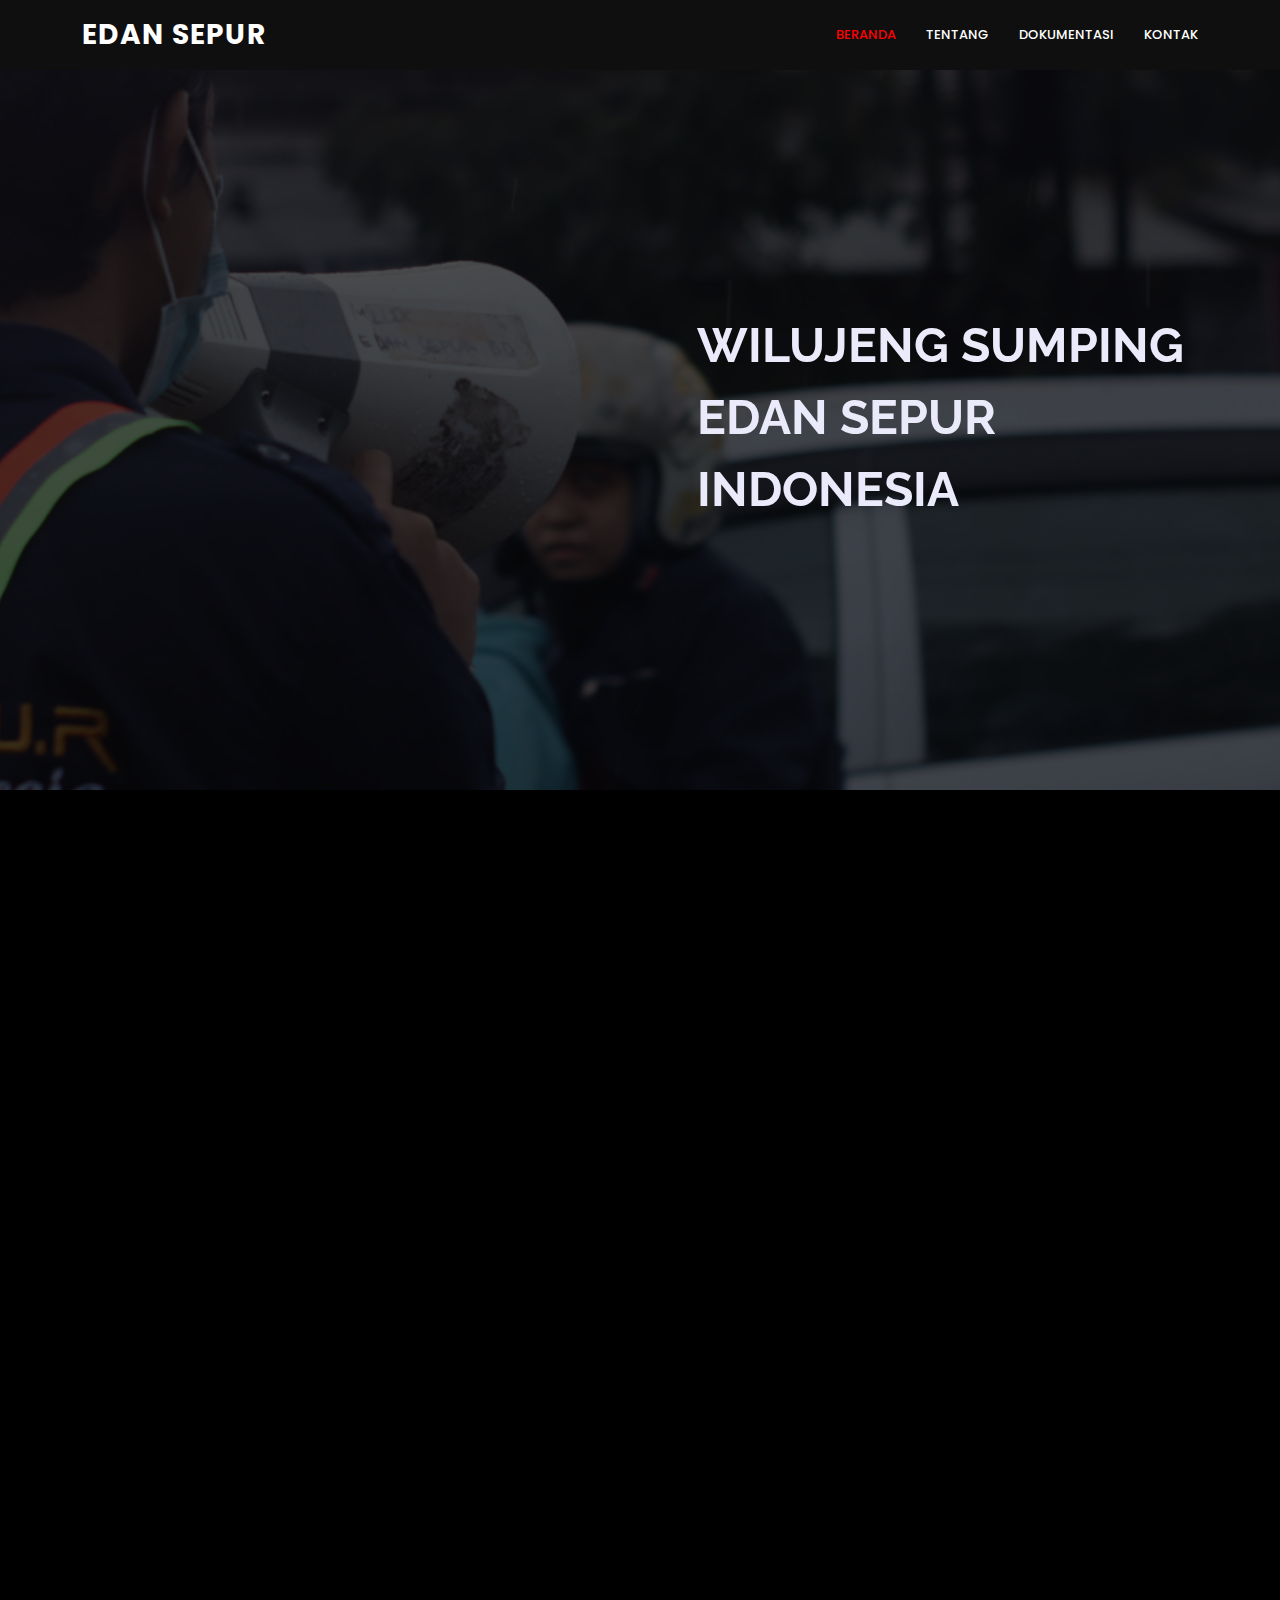
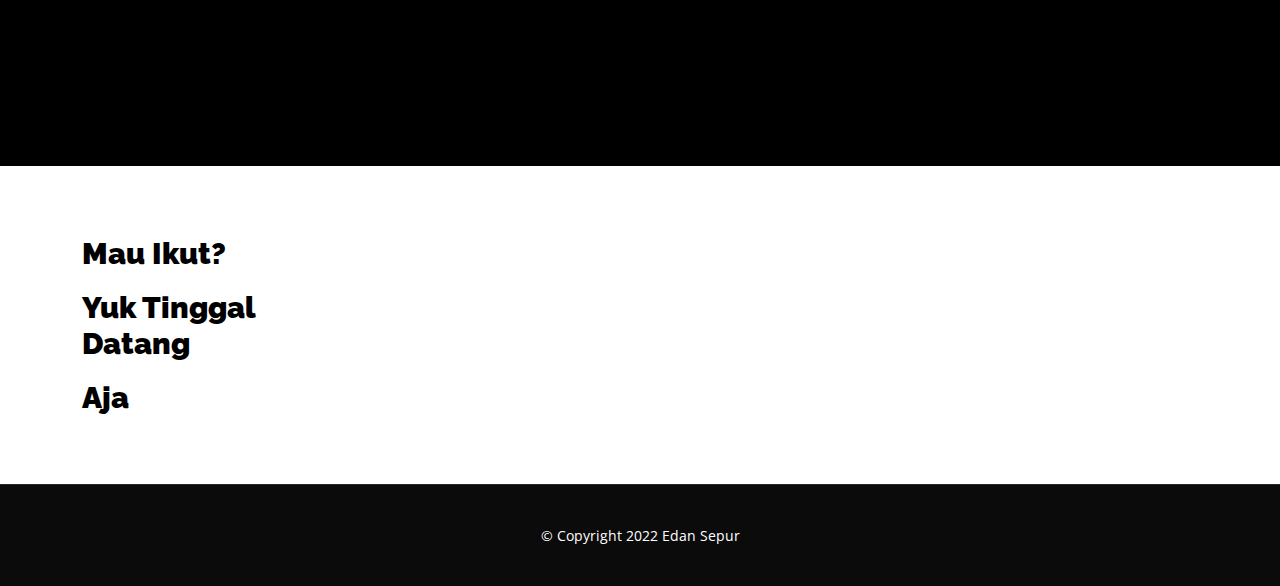
==== contact.html @ c3f49a95 "test" ====
<!DOCTYPE html>
<html lang="en">

<head>
  <meta charset="utf-8">
  <meta content="width=device-width, initial-scale=1.0" name="viewport">

  <title>Remember Bootstrap Template - Index</title>
  <meta content="" name="description">
  <meta content="" name="keywords">

  <!-- Favicons -->
  <link href="assets/img/favicon.png" rel="icon">
  <link href="assets/img/apple-touch-icon.png" rel="apple-touch-icon">

  <!-- Google Fonts -->
  <link href="https://fonts.googleapis.com/css?family=Open+Sans:300,300i,400,400i,600,600i,700,700i|Raleway:300,300i,400,400i,500,500i,600,600i,700,700i|Poppins:300,300i,400,400i,500,500i,600,600i,700,700i" rel="stylesheet">

  <!-- Vendor CSS Files -->
  <link href="assets/vendor/aos/aos.css" rel="stylesheet">
  <link href="assets/vendor/bootstrap/css/bootstrap.min.css" rel="stylesheet">
  <link href="assets/vendor/bootstrap-icons/bootstrap-icons.css" rel="stylesheet">
  <link href="assets/vendor/boxicons/css/boxicons.min.css" rel="stylesheet">
  <link href="assets/vendor/glightbox/css/glightbox.min.css" rel="stylesheet">
  <link href="assets/vendor/swiper/swiper-bundle.min.css" rel="stylesheet">

  <!-- Template Main CSS File -->
  <link href="assets/css/style.css" rel="stylesheet">
</head>

<body>
<!-- ======= Header ======= -->
<header id="header" class="d-flex align-items-center">
  <div class="container d-flex justify-content-between">

    <div class="logo">
      <h1 class="text-light"><a href="index.html">EDAN SEPUR</a></h1>
    </div>

    <nav id="navbar" class="navbar center">
      <ul>
        <li><a class="active" href="index.html">Beranda</a></li>
        <li><a href="tentang.html">Tentang</a></li>
        <li><a href="dokumentasi.html">Dokumentasi</a></li>
        <li><a href="contact.html">Kontak</a></li>
      </ul>
      <i class="bi bi-list mobile-nav-toggle"></i>
    </nav><!-- .navbar -->

  </div>
</header><!-- End Header -->

<!-- ======= Hero Section ======= -->
<section id="hero">
  <div class="hero-container" data-aos="fade-up">
    <h1>
      <p>WILUJENG SUMPING</p>
      <p>EDAN SEPUR</p>
      <p>INDONESIA</p>
    </h1>
  </div>
</section><!-- End Hero -->

<main id="main">
  <!-- ======= Why Us Section ======= -->
  <section id="why-us" class="why-us">
    <div class="container">
      <div class="section-title" data-aos="zoom-in">
        <h3 class="d-flex justify-content-left">Penasaran dengan Edan Sepur ?</h3>
      </div>
      <div class="section-title" data-aos="zoom-in">
        <h4 class="d-flex justify-content-left">yu cek dibawah ini</h4>
      </div>
      <div class="section-title" data-aos="zoom-in">
        <h4 class="d-flex justify-content-left">Komunitas Edan Sepur berawal dari digagas sekelompok pencinta kereta api. Mereka ada yang bekerja di dunia perkeretaapian sebagai masinis, pelajar, dan mahasiswa. Ada juga karyawan perusahaan yang tidak ada hubungannya dengan perkeretaapian.Yah, edan berarti gila dan sepur berarti kereta api. Makanya, namanya Edan Sepur, sebutan ini diberikan bagi mereka penggila kereta api. Didirikan pada tanggal 5 Juli 2009, hingga saat ini anggotanya mencapai 60 orang. Sekertariat Edan Sepur di Jalan Bahagia Gang Syarif 1 No 4. komunitas Edan Sepur dijadikan sebagai wadah untuk berkomunikasi.
          Diberitakan Radar Cirebon (Jawa Pos Group), mereka menyalurkan aspirasi anggota melalui musyawarah, sebagai saranan untuk membangun komunikasi dengan lembaga pemerintahan, operator, dan lemaga kemasyarakatan.
        </h4>
      </div>
      <div class="section-title" data-aos="zoom-in">
        <h4 class="d-flex justify-content-left">Koordinator Wilayah 3 Cirebon Febriansyah Kurnia Ramadhan mengatakan, Komunitas Edan Sepur mempunyai visi menjadi komunitas yang disegani dan sebagai penggerak perubahan masyarakat perkeretaapian. Tentu yang lebih baik dan disiplin, rasa memiliki yang tinggi, saling menghormati dan ikut serta menjaga aset-aset perkeretaapian.Misi Edan Sepur mendorong regulator dan operator untuk menghasilkan keputusan-keputusan yang memberi manfaat untuk perkeretaapian lebih baik, mengajak serta semua pengguna dan atau masyarakat mematuhi ketentuan-ketentuan yang lebih ditetapkan regulator dan operator serta menanamkan rasa memiliki tinggi terhadap perkeretaapian.
        </h4>
      </div>
      <div class="section-title" data-aos="zoom-in">
        <h4 class="d-flex justify-content-left">Kegiatan Edan Sepur pun tak hanya berkumpul saja, banyak kegiatan positif yang dilakukan selain membicarakan mengenai kereta api, tetapi juga sering mengadakan gathering antar komunitas, sosialiasi perlintasan, sosialisasi jadwal kereta api, mengadakan posko mudik, bakti sosial, dan edan kurban. Kegitan ini sepenuhnya didukung oleh PT Kereta Api Indonesia.
          Memadukan antara kecintaan dengan fotografi, Komunitas Edan Sepur menjadikan kereta api menjadi sebuah objek foto yang menarik bagi pencinta kereta api, sebab foto adalah medium yang bisa dinikmati dari keindahan perpaduan antara alam dan kereta, sejarah, ilmu pengetahuan dan wisata.
        </h4>
      </div>
    </div>
  </section><!-- End Why Us Section -->

  <!-- ======= Counts Section ======= -->
  <section id="counts" class="counts">
    <div class="container">
      <div class="col-lg-3 col-6 text-left">
        <h1>Mau Ikut?</h1>
      </div>
      <div class="col-lg-3 col-6 text-left">
        <h1>Yuk Tinggal Datang</h1>
      </div>
      <div class="col-lg-3 col-6 text-left">
        <h1>Aja</h1>
      </div>
    </div>
  </section><!-- End Counts Section -->



</main><!-- End #main -->

<!-- ======= Footer ======= -->
<footer id="footer">

  <div class="d-flex justify-content-center footer-bottom">
    <div class="copyright">
      &copy; Copyright 2022 Edan Sepur
    </div>
  </div>
</footer><!-- End Footer -->

<a href="#" class="back-to-top d-flex align-items-center justify-content-center"><i class="bi bi-arrow-up-short"></i></a>

<!-- Vendor JS Files -->
<script src="assets/vendor/purecounter/purecounter_vanilla.js"></script>
<script src="assets/vendor/aos/aos.js"></script>
<script src="assets/vendor/bootstrap/js/bootstrap.bundle.min.js"></script>
<script src="assets/vendor/glightbox/js/glightbox.min.js"></script>
<script src="assets/vendor/isotope-layout/isotope.pkgd.min.js"></script>
<script src="assets/vendor/swiper/swiper-bundle.min.js"></script>
<script src="assets/vendor/php-email-form/validate.js"></script>

<!-- Template Main JS File -->
<script src="assets/js/main.js"></script>

</body>

</html>
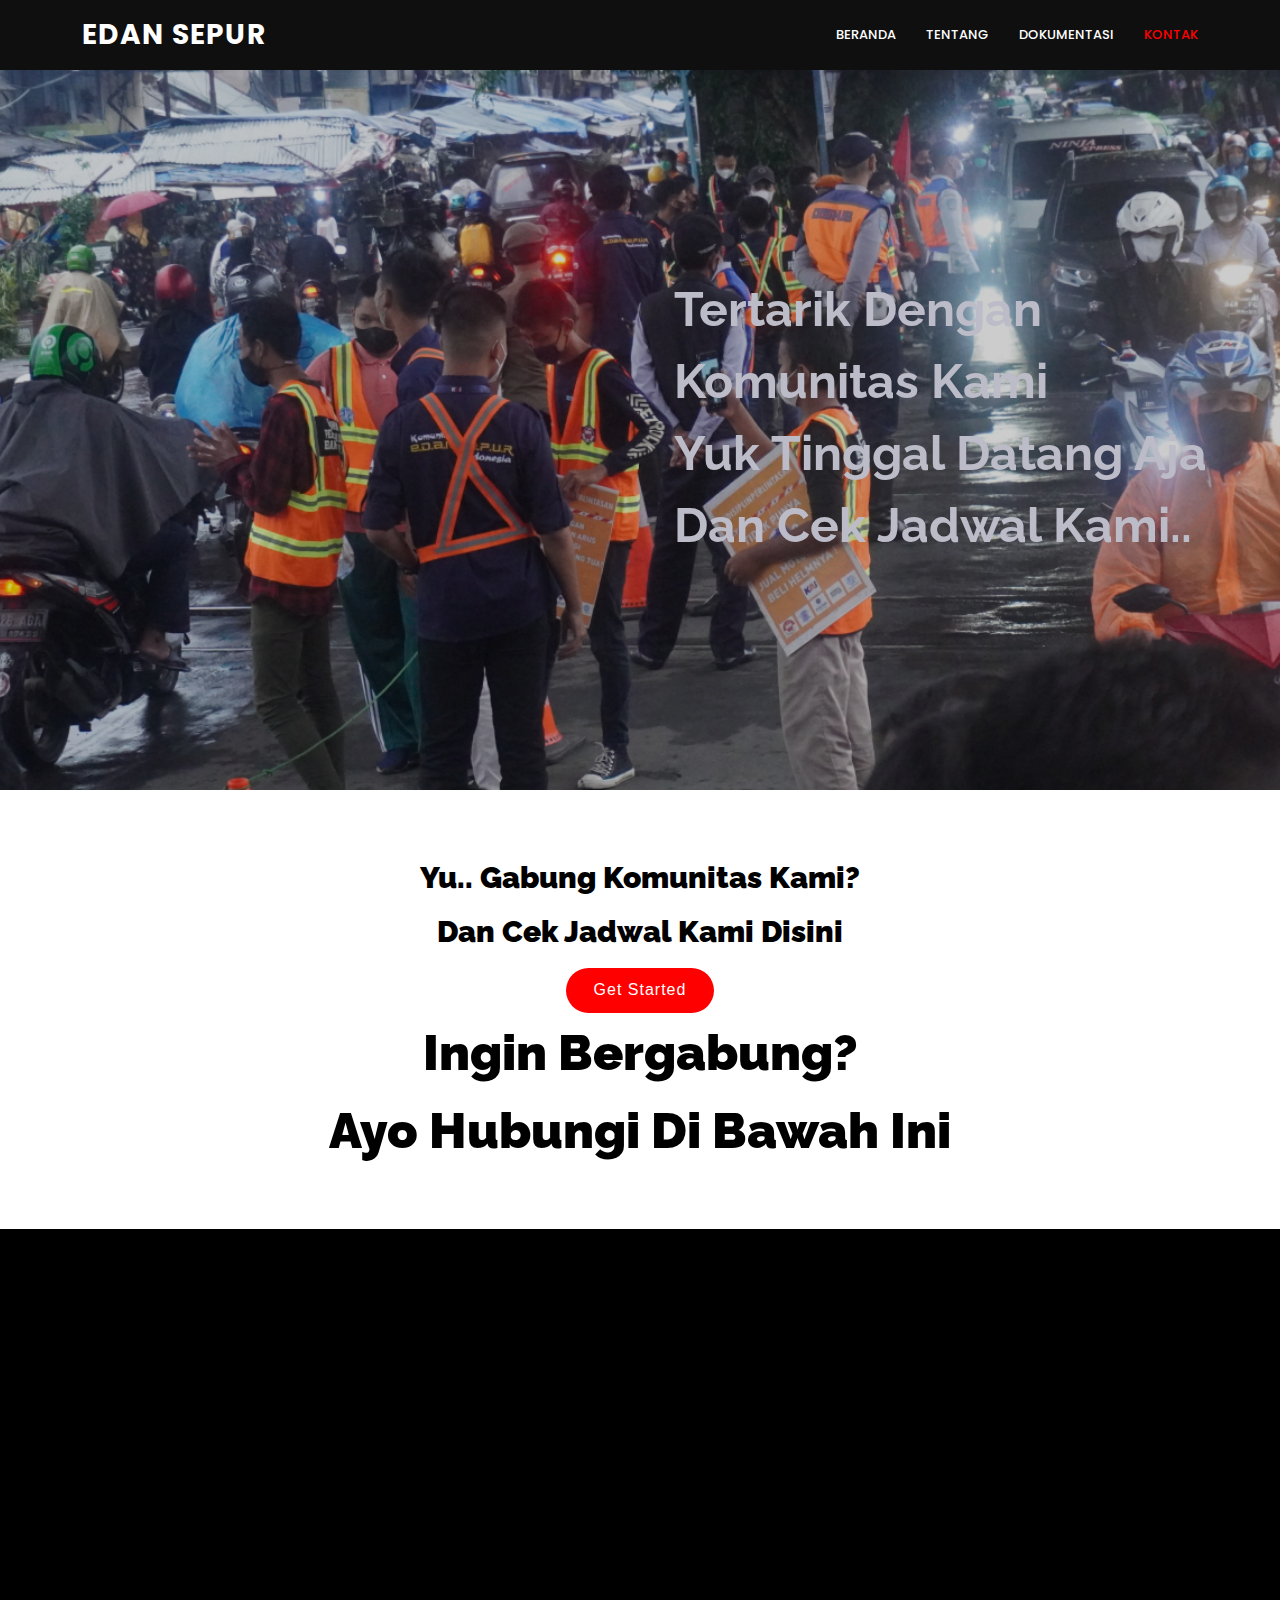
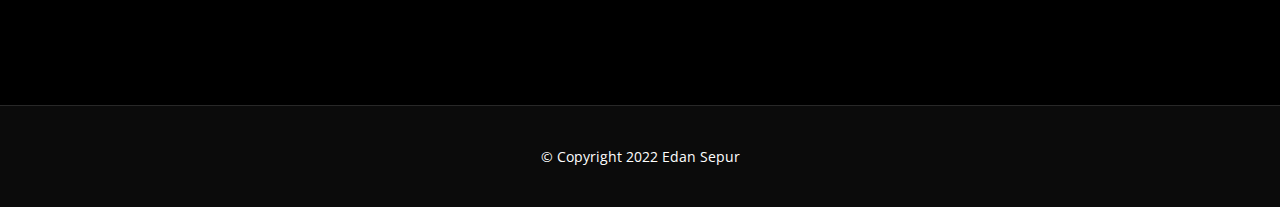
==== commit 469b5e94: "kontak" ====
--- a/contact.html
+++ b/contact.html
@@ -39,10 +39,10 @@
 
     <nav id="navbar" class="navbar center">
       <ul>
-        <li><a class="active" href="index.html">Beranda</a></li>
+        <li><a href="index.html">Beranda</a></li>
         <li><a href="tentang.html">Tentang</a></li>
         <li><a href="dokumentasi.html">Dokumentasi</a></li>
-        <li><a href="contact.html">Kontak</a></li>
+        <li><a class="active" href="contact.html">Kontak</a></li>
       </ul>
       <i class="bi bi-list mobile-nav-toggle"></i>
     </nav><!-- .navbar -->
@@ -51,57 +51,83 @@
 </header><!-- End Header -->
 
 <!-- ======= Hero Section ======= -->
-<section id="hero">
-  <div class="hero-container" data-aos="fade-up">
+<section id="contact">
+  <div class="contact-container" data-aos="fade-up">
     <h1>
-      <p>WILUJENG SUMPING</p>
-      <p>EDAN SEPUR</p>
-      <p>INDONESIA</p>
+      <p>Tertarik Dengan</p>
+      <p>Komunitas Kami</p>
+      <p>Yuk Tinggal Datang Aja</p>
+      <p>Dan Cek Jadwal Kami..</p>
     </h1>
   </div>
 </section><!-- End Hero -->
 
 <main id="main">
-  <!-- ======= Why Us Section ======= -->
-  <section id="why-us" class="why-us">
+  <!-- ======= Counts Section ======= -->
+  <section id="counts" class="maincontact">
     <div class="container">
-      <div class="section-title" data-aos="zoom-in">
-        <h3 class="d-flex justify-content-left">Penasaran dengan Edan Sepur ?</h3>
+      <div class="d-flex justify-content-center">
+        <h1>Yu.. Gabung Komunitas Kami?</h1>
       </div>
-      <div class="section-title" data-aos="zoom-in">
-        <h4 class="d-flex justify-content-left">yu cek dibawah ini</h4>
+      <div class="d-flex justify-content-center">
+        <h1>Dan Cek Jadwal Kami Disini</h1>
       </div>
-      <div class="section-title" data-aos="zoom-in">
-        <h4 class="d-flex justify-content-left">Komunitas Edan Sepur berawal dari digagas sekelompok pencinta kereta api. Mereka ada yang bekerja di dunia perkeretaapian sebagai masinis, pelajar, dan mahasiswa. Ada juga karyawan perusahaan yang tidak ada hubungannya dengan perkeretaapian.Yah, edan berarti gila dan sepur berarti kereta api. Makanya, namanya Edan Sepur, sebutan ini diberikan bagi mereka penggila kereta api. Didirikan pada tanggal 5 Juli 2009, hingga saat ini anggotanya mencapai 60 orang. Sekertariat Edan Sepur di Jalan Bahagia Gang Syarif 1 No 4. komunitas Edan Sepur dijadikan sebagai wadah untuk berkomunikasi.
-          Diberitakan Radar Cirebon (Jawa Pos Group), mereka menyalurkan aspirasi anggota melalui musyawarah, sebagai saranan untuk membangun komunikasi dengan lembaga pemerintahan, operator, dan lemaga kemasyarakatan.
-        </h4>
+      <div class="d-flex justify-content-center">
+        <a href="#" class="buy-btn">Get Started</a>
       </div>
-      <div class="section-title" data-aos="zoom-in">
-        <h4 class="d-flex justify-content-left">Koordinator Wilayah 3 Cirebon Febriansyah Kurnia Ramadhan mengatakan, Komunitas Edan Sepur mempunyai visi menjadi komunitas yang disegani dan sebagai penggerak perubahan masyarakat perkeretaapian. Tentu yang lebih baik dan disiplin, rasa memiliki yang tinggi, saling menghormati dan ikut serta menjaga aset-aset perkeretaapian.Misi Edan Sepur mendorong regulator dan operator untuk menghasilkan keputusan-keputusan yang memberi manfaat untuk perkeretaapian lebih baik, mengajak serta semua pengguna dan atau masyarakat mematuhi ketentuan-ketentuan yang lebih ditetapkan regulator dan operator serta menanamkan rasa memiliki tinggi terhadap perkeretaapian.
-        </h4>
+      <div class="d-flex justify-content-center">
+        <h2>Ingin Bergabung?</h2>
       </div>
-      <div class="section-title" data-aos="zoom-in">
-        <h4 class="d-flex justify-content-left">Kegiatan Edan Sepur pun tak hanya berkumpul saja, banyak kegiatan positif yang dilakukan selain membicarakan mengenai kereta api, tetapi juga sering mengadakan gathering antar komunitas, sosialiasi perlintasan, sosialisasi jadwal kereta api, mengadakan posko mudik, bakti sosial, dan edan kurban. Kegitan ini sepenuhnya didukung oleh PT Kereta Api Indonesia.
-          Memadukan antara kecintaan dengan fotografi, Komunitas Edan Sepur menjadikan kereta api menjadi sebuah objek foto yang menarik bagi pencinta kereta api, sebab foto adalah medium yang bisa dinikmati dari keindahan perpaduan antara alam dan kereta, sejarah, ilmu pengetahuan dan wisata.
-        </h4>
-      </div>
-    </div>
-  </section><!-- End Why Us Section -->
-
-  <!-- ======= Counts Section ======= -->
-  <section id="counts" class="counts">
-    <div class="container">
-      <div class="col-lg-3 col-6 text-left">
-        <h1>Mau Ikut?</h1>
-      </div>
-      <div class="col-lg-3 col-6 text-left">
-        <h1>Yuk Tinggal Datang</h1>
-      </div>
-      <div class="col-lg-3 col-6 text-left">
-        <h1>Aja</h1>
+      <div class="d-flex justify-content-center">
+        <h2>Ayo Hubungi Di Bawah Ini</h2>
       </div>
     </div>
   </section><!-- End Counts Section -->
+
+  <!-- ======= Why Us Section ======= -->
+  <section id="contactus" class="contactus">
+    <div class="container">
+      <div class="row">
+
+        <div class="col-lg-4" data-aos="fade-right" data-aos-delay="100">
+          <div class="info">
+            <div class="address">
+              <i class="bi bi-geo-alt"></i>
+              <h4>Alamat:</h4>
+              <p>Perum Cijerah, Gg. Galura 6 No.119A
+                Kota Bandung, Jawa Barat
+              </p>
+            </div>
+
+            <div class="phone">
+              <i class="bi bi-phone"></i>
+              <h4>Nomor Hp:</h4>
+              <p>081261021502</p>
+            </div>
+
+            <div class="email">
+              <i class="bi bi-envelope"></i>
+              <h4>Email:</h4>
+              <p>EdanSepurId@gmail.com</p>
+            </div>
+
+            <div class="phone">
+              <i class="bi bi-instagram"></i>
+              <h4>@edansepurid</h4>
+            </div>
+
+          </div>
+
+        </div>
+
+        <div class="col-lg-8 mt-5 mt-lg-0" data-aos="fade-left" data-aos-delay="200">
+          <iframe src="https://www.google.com/maps/embed?pb=!1m18!1m12!1m3!1d3960.69939420144!2d107.5557956147729!3d-6.926490394995444!2m3!1f0!2f0!3f0!3m2!1i1024!2i768!4f13.1!3m3!1m2!1s0x2e68e581e510ac61%3A0x79a0b1edf645ca24!2sGg.%20Galura%206%20No.119a%2C%20Gempolsari%2C%20Kec.%20Bandung%20Kulon%2C%20Kota%20Cimahi%2C%20Jawa%20Barat%2040534!5e0!3m2!1sid!2sid!4v1659977918119!5m2!1sid!2sid" width="800" height="350" style="border:0;" allowfullscreen="" loading="lazy" referrerpolicy="no-referrer-when-downgrade"></iframe>
+        </div>
+
+      </div>
+
+    </div>
+  </section><!-- End Contact Section --><!-- End Why Us Section -->
 
 
 
--- a/assets/css/style.css
+++ b/assets/css/style.css
@@ -480,6 +480,39 @@
     line-height: 24px;
     margin-bottom: 30px;
   }
+}
+/*--------------------------------------------------------------
+# Contact
+--------------------------------------------------------------*/
+#contact {
+  width: 100%;
+  height: 80vh;
+  opacity: 0.8;
+  background: url("../img/contact.png") top center;
+  background-size: cover;
+  position: relative;
+}
+
+#contact .contact-container {
+  position: absolute;
+  bottom: 0;
+  top: 0;
+  left: 600px;
+  right: 0;
+  display: flex;
+  justify-content: center;
+  align-items: center;
+  flex-direction: column;
+  text-align: left;
+  padding: 0 15px;
+}
+
+#contact h1 {
+  margin: 0 0 10px 0;
+  font-size: 48px;
+  font-weight: 700;
+  line-height: 56px;
+  color: rgb(235, 234, 250);
 }
 /*--------------------------------------------------------------
 # Skills
@@ -868,6 +901,53 @@
   text-align: left;
   padding-top: 10px;
 }
+/*--------------------------------------------------------------
+# Counts
+--------------------------------------------------------------*/
+.maincontact {
+  background: #fff;
+}
+
+.maincontact .counters span {
+  font-size: 48px;
+  display: block;
+  color: rgb(255, 0, 0);
+}
+
+.maincontact .counters p {
+  padding: 0;
+  margin: 0 0 20px 0;
+  font-family: "Raleway", sans-serif;
+  font-size: 14px;
+}
+.maincontact .container h1 {
+  font-size: 30px;
+  font-weight: 900;
+  color: rgb(0, 0, 0);
+  text-align: left;
+  padding-top: 10px;
+}
+.maincontact .container h2 {
+  font-size: 50px;
+  font-weight: 900;
+  color: rgb(0, 0, 0);
+  text-align: left;
+  padding-top: 10px;
+}
+.maincontact .buy-btn {
+  font-family: "Jost", sans-serif;
+  font-weight: 500;
+  font-size: 16px;
+  letter-spacing: 1px;
+  display: inline-block;
+  padding: 10px 28px 11px 28px;
+  border-radius: 50px;
+  transition: 0.5s;
+  margin: 10px 0 0 0;
+  color: #fff;
+  background: #ff0000;
+}
+
 
 /*--------------------------------------------------------------
 # Cta
@@ -905,6 +985,135 @@
 .cta .cta-btn:hover {
   background: rgb(255, 0, 0);
   border: 2px solid rgb(255, 0, 0);
+}
+
+/*--------------------------------------------------------------
+# Contact
+--------------------------------------------------------------*/
+.contactus .info {
+  width: 100%;
+  background: #000000;
+}
+
+.contactus .info i {
+  font-size: 20px;
+  color: #ffffff;
+  float: left;
+  width: 44px;
+  height: 44px;
+  background: #000000;
+  display: flex;
+  justify-content: center;
+  align-items: center;
+  border-radius: 50px;
+  transition: all 0.3s ease-in-out;
+}
+
+.contactus .info h4 {
+  padding: 0 0 0 60px;
+  font-size: 22px;
+  font-weight: 600;
+  margin-bottom: 5px;
+  color: #ffffff;
+}
+
+.contactus .info p {
+  padding: 0 0 0 60px;
+  margin-bottom: 0;
+  font-size: 14px;
+  color: #ffffff;
+}
+
+.contactus .info .email,
+.contactus .info .phone {
+  margin-top: 40px;
+}
+
+.contactus .info .email:hover i,
+.contactus .info .instagram:hover i,
+.contactus .info .address:hover i,
+.contactus .info .phone:hover i {
+  background: #1acc8d;
+  color: #fff;
+}
+
+.contactus .php-email-form {
+  width: 100%;
+  background: #fff;
+}
+
+.contactus .php-email-form .form-group {
+  padding-bottom: 8px;
+}
+
+.contactus .php-email-form .error-message {
+  display: none;
+  color: #fff;
+  background: #ed3c0d;
+  text-align: left;
+  padding: 15px;
+  font-weight: 600;
+}
+
+.contactus .php-email-form .error-message br+br {
+  margin-top: 25px;
+}
+
+.contactus .php-email-form .sent-message {
+  display: none;
+  color: #fff;
+  background: #18d26e;
+  text-align: center;
+  padding: 15px;
+  font-weight: 600;
+}
+
+.contactus .php-email-form .loading {
+  display: none;
+  background: #fff;
+  text-align: center;
+  padding: 15px;
+}
+
+.contactus .php-email-form .loading:before {
+  content: "";
+  display: inline-block;
+  border-radius: 50%;
+  width: 24px;
+  height: 24px;
+  margin: 0 10px -6px 0;
+  border: 3px solid #18d26e;
+  border-top-color: #eee;
+  -webkit-animation: animate-loading 1s linear infinite;
+  animation: animate-loading 1s linear infinite;
+}
+
+.contactus .php-email-form input,
+.contactus .php-email-form textarea {
+  border-radius: 0;
+  box-shadow: none;
+  font-size: 14px;
+}
+
+.contactus .php-email-form input {
+  height: 44px;
+}
+
+.contactus .php-email-form textarea {
+  padding: 10px 12px;
+}
+
+.contactus .php-email-form button[type=submit] {
+  background: #1acc8d;
+  border: 0;
+  padding: 10px 30px;
+  color: #fff;
+  transition: 0.4s;
+  border-radius: 50px;
+}
+
+.contactus .php-email-form button[type=submit]:hover {
+  background: #34e5a6;
 }
 
 /*--------------------------------------------------------------
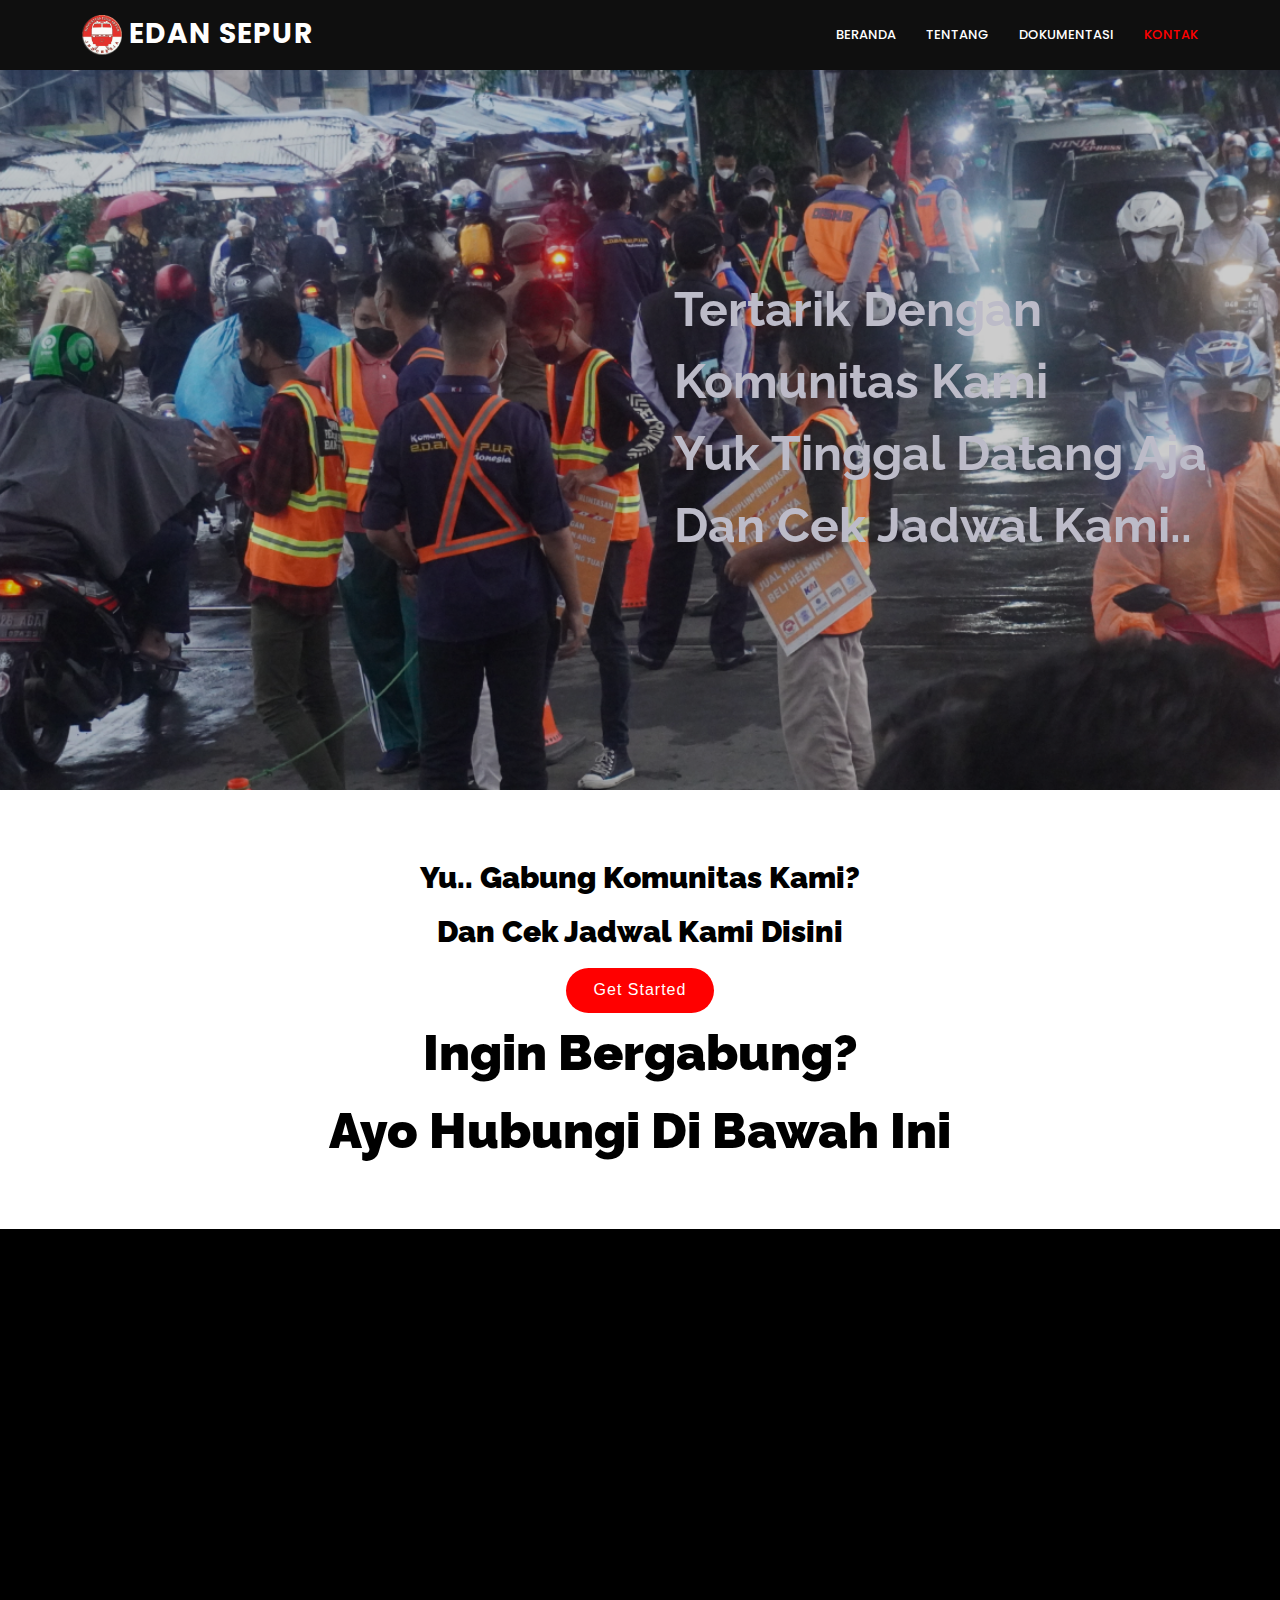
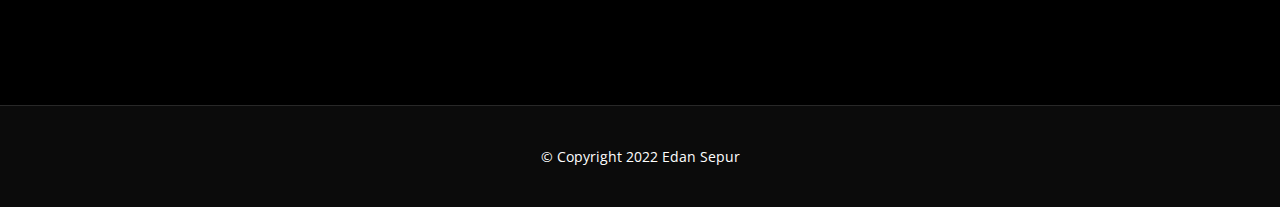
==== commit c5b129de: "logo" ====
--- a/contact.html
+++ b/contact.html
@@ -5,7 +5,7 @@
   <meta charset="utf-8">
   <meta content="width=device-width, initial-scale=1.0" name="viewport">
 
-  <title>Remember Bootstrap Template - Index</title>
+  <title>EDAN SEPUR</title>
   <meta content="" name="description">
   <meta content="" name="keywords">
 
@@ -34,7 +34,7 @@
   <div class="container d-flex justify-content-between">
 
     <div class="logo">
-      <h1 class="text-light"><a href="index.html">EDAN SEPUR</a></h1>
+      <h1 class="text-light"><a href="index.html"><img src="assets/img/favicon.png"> EDAN SEPUR</a></h1>
     </div>
 
     <nav id="navbar" class="navbar center">
--- a/assets/css/style.css
+++ b/assets/css/style.css
@@ -230,7 +230,7 @@
   opacity: 0;
   visibility: hidden;
   background: #fff;
-  box-shadow: 0px 0px 30px rgba(127, 137, 161, 0.25);
+  box-shadow: 0px 0px 30px rgb(0, 0, 0);
   transition: 0.3s;
   border-radius: 4px;
 }
@@ -244,7 +244,7 @@
   font-size: 14px;
   font-weight: 500;
   text-transform: none;
-  color: #353535;
+  color: #000000;
 }
 
 .navbar .dropdown ul a i {
@@ -315,7 +315,7 @@
   right: 0;
   left: 0;
   bottom: 0;
-  background: rgba(28, 28, 28, 0.9);
+  background: rgb(0, 0, 0);
   transition: 0.3s;
   z-index: 999;
 }
@@ -482,18 +482,27 @@
   }
 }
 /*--------------------------------------------------------------
-# Contact
---------------------------------------------------------------*/
-#contact {
+# Hero Section
+--------------------------------------------------------------*/
+#dokumentasi {
   width: 100%;
   height: 80vh;
-  opacity: 0.8;
-  background: url("../img/contact.png") top center;
+  background: url("../img/dokumentasi.png") top center;
   background-size: cover;
   position: relative;
 }
 
-#contact .contact-container {
+#dokumentasi:before {
+  content: "";
+  background: rgba(0, 0, 0, 0.7);
+  position: absolute;
+  bottom: 0;
+  top: 0;
+  left: 0;
+  right: 0;
+}
+
+#dokumentasi .dokumentasi-container {
   position: absolute;
   bottom: 0;
   top: 0;
@@ -507,7 +516,119 @@
   padding: 0 15px;
 }
 
+#dokumentasi h1 {
+  margin: 0 0 10px 0;
+  font-size: 48px;
+  font-weight: 700;
+  line-height: 56px;
+  color: rgb(235, 234, 250);
+}
+
+#dokumentasi h2 {
+  color: #eee;
+  margin-bottom: 50px;
+  font-size: 24px;
+}
+
+#dokumentasi .btn-get-started {
+  font-family: "Raleway", sans-serif;
+  font-weight: 500;
+  font-size: 16px;
+  letter-spacing: 1px;
+  display: inline-block;
+  padding: 8px 28px;
+  border-radius: 50px;
+  transition: 0.5s;
+  margin: 10px;
+  border: 2px solid rgb(255, 0, 0);
+  color: #fff;
+}
+
+#dokumentasi .btn-get-started:hover {
+  background: rgb(255, 0, 0);
+}
+
+@media (min-width: 1024px) {
+  #dokumentasi {
+    background-attachment: fixed;
+  }
+}
+
+@media (max-width: 768px) {
+  #dokumentasi {
+    height: 100vh;
+  }
+
+  #dokumentasi h1 {
+    font-size: 28px;
+    line-height: 36px;
+  }
+
+  #dokumentasi h2 {
+    font-size: 18px;
+    line-height: 24px;
+    margin-bottom: 30px;
+  }
+}
+/*--------------------------------------------------------------
+# Contact
+--------------------------------------------------------------*/
+#contact {
+  width: 100%;
+  height: 80vh;
+  opacity: 0.8;
+  background: url("../img/contact.png") top center;
+  background-size: cover;
+  position: relative;
+}
+
+#contact .contact-container {
+  position: absolute;
+  bottom: 0;
+  top: 0;
+  left: 600px;
+  right: 0;
+  display: flex;
+  justify-content: center;
+  align-items: center;
+  flex-direction: column;
+  text-align: left;
+  padding: 0 15px;
+}
+
 #contact h1 {
+  margin: 0 0 10px 0;
+  font-size: 48px;
+  font-weight: 700;
+  line-height: 56px;
+  color: rgb(235, 234, 250);
+}
+/*--------------------------------------------------------------
+# tentang
+--------------------------------------------------------------*/
+#tentang {
+  width: 100%;
+  height: 80vh;
+  background: url("../img/tentang.png") top center;
+  background-size: cover;
+  position: relative;
+}
+
+#tentang .tentang-container {
+  position: absolute;
+  bottom: 0;
+  top: 0;
+  left: 600px;
+  right: 0;
+  display: flex;
+  justify-content: center;
+  align-items: center;
+  flex-direction: column;
+  text-align: left;
+  padding: 0 15px;
+}
+
+#tentang h1 {
   margin: 0 0 10px 0;
   font-size: 48px;
   font-weight: 700;
@@ -648,6 +769,62 @@
   .section-title p {
     width: 50%;
   }
+}
+.section-tentang h4 {
+  font-size: 25px;
+  color: rgb(255, 255, 255);
+  font-weight: 500;
+  line-height: 30px;
+}
+
+.section-tentang span {
+  font-size: 10px;
+  color: rgb(255, 255, 255);
+  font-weight: 500;
+  line-height: 30px;
+}
+
+.kegiatan-title h1 {
+  font-size: 30px;
+  font-height: 100px;
+  color: rgb(255, 255, 255);
+  font-weight: 700;
+  line-height: 30px;
+}
+.kegiatan-title h2 {
+  padding-top: 60px;
+  padding-bottom: 60px;
+  font-size: 50px;
+  color: rgb(255, 255, 255);
+  font-weight: 1000;
+  line-height: 30px;
+}
+.bahaya-title h1 {
+  font-size: 70px;
+  color: rgb(0, 0, 0);
+  font-weight: 800;
+  line-height: 60px;
+}
+.bahaya{
+  background: #A00000;
+}
+.kegiatan2{
+  background: #ffffff;
+}
+.kegiatan2-title h1 {
+  font-size: 30px;
+  font-height: 100px;
+  color: rgb(0, 0, 0);
+  font-weight: 700;
+  line-height: 30px;
+}
+.kegiatan2-title h2 {
+  padding-top: 20px;
+  padding-bottom: 60px;
+  font-size: 20px;
+  color: rgb(0, 0, 0);
+  font-weight: 500;
+  line-height: 30px;
 }
 
 /*--------------------------------------------------------------
@@ -986,7 +1163,93 @@
   background: rgb(255, 0, 0);
   border: 2px solid rgb(255, 0, 0);
 }
-
+* {box-sizing:border-box}
+
+/* Slideshow container */
+.slideshow-container {
+  max-width: 1000px;
+  position: relative;
+  margin: auto;
+}
+
+/* Hide the images by default */
+.mySlides {
+  display: none;
+}
+
+/* Next & previous buttons */
+.prev, .next {
+  cursor: pointer;
+  position: absolute;
+  top: 50%;
+  width: auto;
+  margin-top: -22px;
+  padding: 16px;
+  color: white;
+  font-weight: bold;
+  font-size: 18px;
+  transition: 0.6s ease;
+  border-radius: 0 3px 3px 0;
+  user-select: none;
+}
+
+/* Position the "next button" to the right */
+.next {
+  right: 0;
+  border-radius: 3px 0 0 3px;
+}
+
+/* On hover, add a black background color with a little bit see-through */
+.prev:hover, .next:hover {
+  background-color: rgba(0,0,0,0.8);
+}
+
+/* Caption text */
+.text {
+  color: #f2f2f2;
+  font-size: 15px;
+  padding: 8px 12px;
+  position: absolute;
+  bottom: 8px;
+  width: 100%;
+  text-align: center;
+}
+
+/* Number text (1/3 etc) */
+.numbertext {
+  color: #f2f2f2;
+  font-size: 12px;
+  padding: 8px 12px;
+  position: absolute;
+  top: 0;
+}
+
+/* The dots/bullets/indicators */
+.dot {
+  cursor: pointer;
+  height: 15px;
+  width: 15px;
+  margin: 0 2px;
+  background-color: #bbb;
+  border-radius: 50%;
+  display: inline-block;
+  transition: background-color 0.6s ease;
+}
+
+.active, .dot:hover {
+
+}
+
+/* Fading animation */
+.fade {
+  animation-name: fade;
+  animation-duration: 1.5s;
+}
+
+@keyframes fade {
+  from {opacity: .4}
+  to {opacity: 1}
+}
 /*--------------------------------------------------------------
 # Contact
 --------------------------------------------------------------*/
@@ -1117,628 +1380,93 @@
 }
 
 /*--------------------------------------------------------------
-# Services
---------------------------------------------------------------*/
-.services .icon-box {
+# Team
+--------------------------------------------------------------*/
+.team {
+  background: #000000;
+  padding: 60px 0;
+}
+
+.team .member {
   text-align: center;
-  border: 1px solid #e5f0d5;
-  padding: 80px 20px;
-  transition: all ease-in-out 0.3s;
-  background: #fff;
-}
-
-.services .icon-box .icon {
-  margin: 0 auto;
-  width: 64px;
-  height: 64px;
-  background: #f3f8ec;
-  border-radius: 50px;
-  border: 1px solid #d6e8bf;
-  display: flex;
-  align-items: center;
-  justify-content: center;
-  margin-bottom: 20px;
-  transition: ease-in-out 0.3s;
-}
-
-.services .icon-box .icon i {
-  color: #bfdb99;
-  font-size: 28px;
-  transition: ease-in-out 0.3s;
-}
-
-.services .icon-box h4 {
+  margin-bottom: 80px;
+  position: relative;
+}
+
+.team .member .pic {
+  border-radius: 4px;
+  overflow: hidden;
+}
+
+.team .member img {
+  transition: all ease-in-out 0.4s;
+}
+
+.team .member:hover img {
+  transform: scale(1.1);
+}
+
+.team .member .member-info {
+  position: absolute;
+  bottom: -80px;
+  left: 0px;
+  right: 0px;
+  background: rgb(0, 0, 0);
+  padding: 15px 0;
+  border-radius: 0 0 4px 4px;
+  box-shadow: 0px 2px 15px rgba(0, 0, 0, 0.1);
+}
+
+.team .member h4 {
   font-weight: 700;
-  margin-bottom: 15px;
-  font-size: 24px;
-}
-
-.services .icon-box h4 a {
-  color: #353535;
-  transition: ease-in-out 0.3s;
-}
-
-.services .icon-box p {
-  line-height: 24px;
-  font-size: 14px;
-  margin-bottom: 0;
-}
-
-.services .icon-box:hover {
-  border-color: #fff;
-  box-shadow: 0px 0 25px 0 rgba(0, 0, 0, 0.1);
-}
-
-.services .icon-box:hover h4 a,
-.services .icon-box:hover .icon i {
-  color: rgb(255, 0, 0);
-}
-
-.services .icon-box:hover .icon {
-  border-color: rgb(255, 0, 0);
-}
-
-/*--------------------------------------------------------------
-# Portfolio
---------------------------------------------------------------*/
-.portfolio {
-  padding-bottom: 40px;
-}
-
-.portfolio #portfolio-flters {
-  padding: 0;
-  margin: 0 auto 25px auto;
-  list-style: none;
-  text-align: center;
-  border-radius: 50px;
-}
-
-.portfolio #portfolio-flters li {
-  cursor: pointer;
-  display: inline-block;
-  padding: 8px 16px 10px 16px;
-  font-size: 14px;
-  font-weight: 500;
-  line-height: 1;
-  color: #444444;
-  margin: 0 3px 10px 3px;
-  transition: all ease-in-out 0.3s;
-  background: #efefef;
-  border-radius: 50px;
-}
-
-.portfolio #portfolio-flters li:hover,
-.portfolio #portfolio-flters li.filter-active {
-  color: #fff;
-  background: rgb(255, 0, 0);
-}
-
-.portfolio #portfolio-flters li:last-child {
-  margin-right: 0;
-}
-
-.portfolio .portfolio-item {
-  margin-bottom: 30px;
-  overflow: hidden;
-}
-
-.portfolio .portfolio-item img {
+  margin-bottom: 10px;
+  font-size: 16px;
+  color: #ffffff;
   position: relative;
-  top: 0;
-  transition: all 0.6s cubic-bezier(0.645, 0.045, 0.355, 1);
-}
-
-.portfolio .portfolio-item .portfolio-info {
-  opacity: 0;
-  position: absolute;
-  left: 15px;
-  right: 15px;
-  bottom: -50px;
-  z-index: 3;
-  transition: all ease-in-out 0.3s;
-  background: rgb(255, 0, 0);
-  padding: 15px 20px;
-}
-
-.portfolio .portfolio-item .portfolio-info h4 {
-  font-size: 18px;
-  color: #fff;
-  font-weight: 600;
-}
-
-.portfolio .portfolio-item .portfolio-info p {
-  color: #fff;
-  font-size: 14px;
-  margin-bottom: 0;
-}
-
-.portfolio .portfolio-item .portfolio-info .preview-link,
-.portfolio .portfolio-item .portfolio-info .details-link {
-  position: absolute;
-  right: 50px;
-  font-size: 24px;
-  top: calc(50% - 18px);
-  color: white;
-  transition: ease-in-out 0.3s;
-}
-
-.portfolio .portfolio-item .portfolio-info .preview-link:hover,
-.portfolio .portfolio-item .portfolio-info .details-link:hover {
-  color: #d6e8bf;
-}
-
-.portfolio .portfolio-item .portfolio-info .details-link {
-  right: 15px;
-}
-
-.portfolio .portfolio-item:hover img {
-  top: -30px;
-}
-
-.portfolio .portfolio-item:hover .portfolio-info {
-  opacity: 1;
+  padding-bottom: 10px;
+}
+
+.team .member h4::after {
+  content: "";
+  position: absolute;
+  display: block;
+  width: 50px;
+  height: 1px;
+  background: #ffffff;
   bottom: 0;
-}
-
-/*--------------------------------------------------------------
-# Portfolio Details
---------------------------------------------------------------*/
-.portfolio-details {
-  padding-top: 40px;
-}
-
-.portfolio-details .portfolio-details-slider img {
-  width: 100%;
-}
-
-.portfolio-details .portfolio-details-slider .swiper-pagination {
-  margin-top: 20px;
-  position: relative;
-}
-
-.portfolio-details .portfolio-details-slider .swiper-pagination .swiper-pagination-bullet {
-  width: 12px;
-  height: 12px;
-  background-color: #fff;
-  opacity: 1;
-  border: 1px solid rgb(255, 0, 0);
-}
-
-.portfolio-details .portfolio-details-slider .swiper-pagination .swiper-pagination-bullet-active {
-  background-color: rgb(255, 0, 0);
-}
-
-.portfolio-details .portfolio-info {
-  padding: 30px;
-  box-shadow: 0px 0 30px rgba(53, 53, 53, 0.08);
-}
-
-.portfolio-details .portfolio-info h3 {
-  font-size: 22px;
-  font-weight: 700;
-  margin-bottom: 20px;
-  padding-bottom: 20px;
-  border-bottom: 1px solid #eee;
-}
-
-.portfolio-details .portfolio-info ul {
-  list-style: none;
-  padding: 0;
-  font-size: 15px;
-}
-
-.portfolio-details .portfolio-info ul li+li {
+  left: calc(50% - 25px);
+}
+
+.team .member span {
+  font-style: italic;
+  display: block;
+  font-size: 13px;
+  color: #ffffff;
+}
+
+.team .member .social {
   margin-top: 10px;
-}
-
-.portfolio-details .portfolio-description {
-  padding-top: 30px;
-}
-
-.portfolio-details .portfolio-description h2 {
-  font-size: 26px;
-  font-weight: 700;
-  margin-bottom: 20px;
-}
-
-.portfolio-details .portfolio-description p {
-  padding: 0;
-}
-
-/*--------------------------------------------------------------
-# Team
---------------------------------------------------------------*/
-.team {
-  background: #fff;
-  padding: 60px 0;
-}
-
-.team .member {
-  margin-bottom: 20px;
-  overflow: hidden;
-  border-radius: 5px;
-  background: #fff;
-  box-shadow: 0px 2px 15px rgba(0, 0, 0, 0.1);
-}
-
-.team .member .member-img {
-  position: relative;
-  overflow: hidden;
-}
-
-.team .member .social {
-  position: absolute;
-  left: 0;
-  bottom: 30px;
-  right: 0;
-  opacity: 0;
-  transition: ease-in-out 0.3s;
-  display: flex;
-  align-items: center;
-  justify-content: center;
 }
 
 .team .member .social a {
   transition: color 0.3s;
-  color: #353535;
-  margin: 0 3px;
-  border-radius: 50px;
-  width: 36px;
-  height: 36px;
-  background: rgba(143, 192, 78, 0.8);
-  display: inline-block;
-  transition: ease-in-out 0.3s;
-  color: #fff;
-  display: inline-flex;
-  align-items: center;
-  justify-content: center;
+  color: #01036f;
 }
 
 .team .member .social a:hover {
-  background: rgb(255, 0, 0);
+  color: #1acc8d;
 }
 
 .team .member .social i {
-  font-size: 18px;
-  line-height: 0;
-}
-
-.team .member .member-info {
-  padding: 25px 15px;
-}
-
-.team .member .member-info h4 {
-  font-weight: 700;
-  margin-bottom: 5px;
-  font-size: 18px;
-  color: #353535;
-}
-
-.team .member .member-info span {
-  display: block;
-  font-size: 13px;
-  font-weight: 400;
-  color: #aaaaaa;
-}
-
-.team .member .member-info p {
-  font-style: italic;
-  font-size: 14px;
-  line-height: 26px;
-  color: #777777;
-}
-
-.team .member:hover .social {
-  opacity: 1;
-  bottom: 15px;
-}
-
-/*--------------------------------------------------------------
-# Testimonials
---------------------------------------------------------------*/
-.testimonials {
-  padding: 80px 0;
-  background: url("../img/testimonials-bg.jpg") no-repeat;
-  background-position: center center;
-  background-size: cover;
-  position: relative;
-}
-
-.testimonials::before {
-  content: "";
-  position: absolute;
-  left: 0;
-  right: 0;
-  top: 0;
-  bottom: 0;
-  background: rgba(2, 2, 2, 0.7);
-}
-
-.testimonials .section-header {
-  margin-bottom: 40px;
-}
-
-.testimonials .testimonials-carousel,
-.testimonials .testimonials-slider {
-  overflow: hidden;
-}
-
-.testimonials .testimonial-item {
-  text-align: center;
-  color: #fff;
-}
-
-.testimonials .testimonial-item .testimonial-img {
-  width: 100px;
-  border-radius: 50%;
-  border: 6px solid rgba(255, 255, 255, 0.15);
-  margin: 0 auto;
-}
-
-.testimonials .testimonial-item h3 {
-  font-size: 20px;
-  font-weight: bold;
-  margin: 10px 0 5px 0;
-  color: #fff;
-}
-
-.testimonials .testimonial-item h4 {
-  font-size: 14px;
-  color: #ddd;
-  margin: 0 0 15px 0;
-}
-
-.testimonials .testimonial-item .quote-icon-left,
-.testimonials .testimonial-item .quote-icon-right {
-  color: rgba(255, 255, 255, 0.4);
-  font-size: 26px;
-}
-
-.testimonials .testimonial-item .quote-icon-left {
-  display: inline-block;
-  left: -5px;
-  position: relative;
-}
-
-.testimonials .testimonial-item .quote-icon-right {
-  display: inline-block;
-  right: -5px;
-  position: relative;
-  top: 10px;
-}
-
-.testimonials .testimonial-item p {
-  font-style: italic;
-  margin: 0 auto 15px auto;
-  color: #eee;
-}
-
-.testimonials .swiper-pagination {
-  margin-top: 20px;
-  position: relative;
-}
-
-.testimonials .swiper-pagination .swiper-pagination-bullet {
-  width: 12px;
-  height: 12px;
-  background-color: rgba(255, 255, 255, 0.5);
-  opacity: 1;
-}
-
-.testimonials .swiper-pagination .swiper-pagination-bullet-active {
-  background-color: rgb(255, 0, 0);
-}
-
-@media (min-width: 992px) {
-  .testimonials .testimonial-item p {
-    width: 80%;
-  }
-}
-
-/*--------------------------------------------------------------
-# Pricing
---------------------------------------------------------------*/
-.pricing .box {
-  padding: 20px;
-  background: #f9f9f9;
-  text-align: center;
-  border-radius: 8px;
-  position: relative;
-  overflow: hidden;
-  border: 1px solid #f9f9f9;
-}
-
-.pricing .box h3 {
-  font-weight: 400;
-  padding: 15px;
-  margin-top: 15px;
-  font-size: 18px;
-  font-weight: 600;
-  color: #353535;
-}
-
-.pricing .box h4 {
-  font-size: 42px;
-  color: rgb(255, 0, 0);
-  font-weight: 500;
-  font-family: "Open Sans", sans-serif;
-  margin-bottom: 20px;
-}
-
-.pricing .box h4 sup {
-  font-size: 20px;
-  top: -15px;
-  left: -3px;
-}
-
-.pricing .box h4 span {
-  color: #bababa;
   font-size: 16px;
-  font-weight: 300;
-}
-
-.pricing .box ul {
-  padding: 0;
-  list-style: none;
-  color: #353535;
-  text-align: center;
-  line-height: 20px;
-  font-size: 14px;
-}
-
-.pricing .box ul li {
-  padding-bottom: 16px;
-}
-
-.pricing .box ul i {
-  color: rgb(255, 0, 0);
-  font-size: 18px;
-  padding-right: 4px;
-}
-
-.pricing .box ul .na {
-  color: #ccc;
-  text-decoration: line-through;
-}
-
-.pricing .box .btn-wrap {
-  padding: 15px;
-  text-align: center;
-}
-
-.pricing .box .btn-buy {
-  display: inline-block;
-  padding: 10px 40px 12px 40px;
-  border-radius: 50px;
-  border: 2px solid rgb(255, 0, 0);
-  color: rgb(255, 0, 0);
-  font-size: 14px;
-  font-weight: 400;
-  font-family: "Raleway", sans-serif;
-  font-weight: 600;
-  transition: 0.3s;
-}
-
-.pricing .box .btn-buy:hover {
-  background: rgb(255, 0, 0);
-  color: #fff;
-}
-
-.pricing .recommended {
-  border-color: rgb(255, 0, 0);
-}
-
-.pricing .recommended .btn-buy {
-  background: rgb(255, 0, 0);
-  color: #fff;
-}
-
-.pricing .recommended .btn-buy:hover {
-  background: #7aa93c;
-  border-color: #7aa93c;
-}
-
-.pricing .recommended-badge {
-  position: absolute;
-  top: 0;
-  left: 50%;
-  transform: translateX(-50%);
-  z-index: 1;
-  font-size: 13px;
-  padding: 3px 25px 6px 25px;
-  background: rgb(255, 0, 0);
-  color: #fff;
-  border-radius: 0 0 25px 25px;
-}
-
-/*--------------------------------------------------------------
-# F.A.Q
---------------------------------------------------------------*/
-.faq {
-  background: #f5faf0;
-}
-
-.faq .section-title h2 {
-  background: #e9f3dd;
-}
-
-.faq .faq-list {
-  padding: 0 100px;
-}
-
-.faq .faq-list ul {
-  padding: 0;
-  list-style: none;
-}
-
-.faq .faq-list li+li {
-  margin-top: 15px;
-}
-
-.faq .faq-list li {
-  padding: 20px;
-  background: #fff;
-  border-radius: 4px;
-  position: relative;
-}
-
-.faq .faq-list a {
-  display: block;
-  position: relative;
-  font-family: "Poppins", sans-serif;
-  font-size: 16px;
-  line-height: 24px;
-  font-weight: 500;
-  padding: 0 30px;
-  outline: none;
-  cursor: pointer;
-}
-
-.faq .faq-list .icon-help {
-  font-size: 24px;
-  position: absolute;
-  right: 0;
-  left: 20px;
-  color: #cbe1ac;
-}
-
-.faq .faq-list .icon-show,
-.faq .faq-list .icon-close {
-  font-size: 24px;
-  position: absolute;
-  right: 0;
-  top: 0;
-}
-
-.faq .faq-list p {
-  margin-bottom: 0;
-  padding: 10px 0 0 0;
-}
-
-.faq .faq-list .icon-show {
-  display: none;
-}
-
-.faq .faq-list a.collapsed {
-  color: #343a40;
-}
-
-.faq .faq-list a.collapsed:hover {
-  color: rgb(255, 0, 0);
-}
-
-.faq .faq-list a.collapsed .icon-show {
-  display: inline-block;
-}
-
-.faq .faq-list a.collapsed .icon-close {
-  display: none;
-}
-
-@media (max-width: 1200px) {
-  .faq .faq-list {
-    padding: 0;
-  }
+  margin: 0 2px;
+}
+.team .section-title span {
+  color: #ffffff;
+}
+
+hr.solid {
+  border-top: 5px solid #ffffff;
 }
 
 /*--------------------------------------------------------------
@@ -2040,7 +1768,6 @@
   height: 36px;
   transition: 0.3s;
 }
-
 #footer .footer-top .social-links a:hover {
   background: #75a239;
   color: #fff;
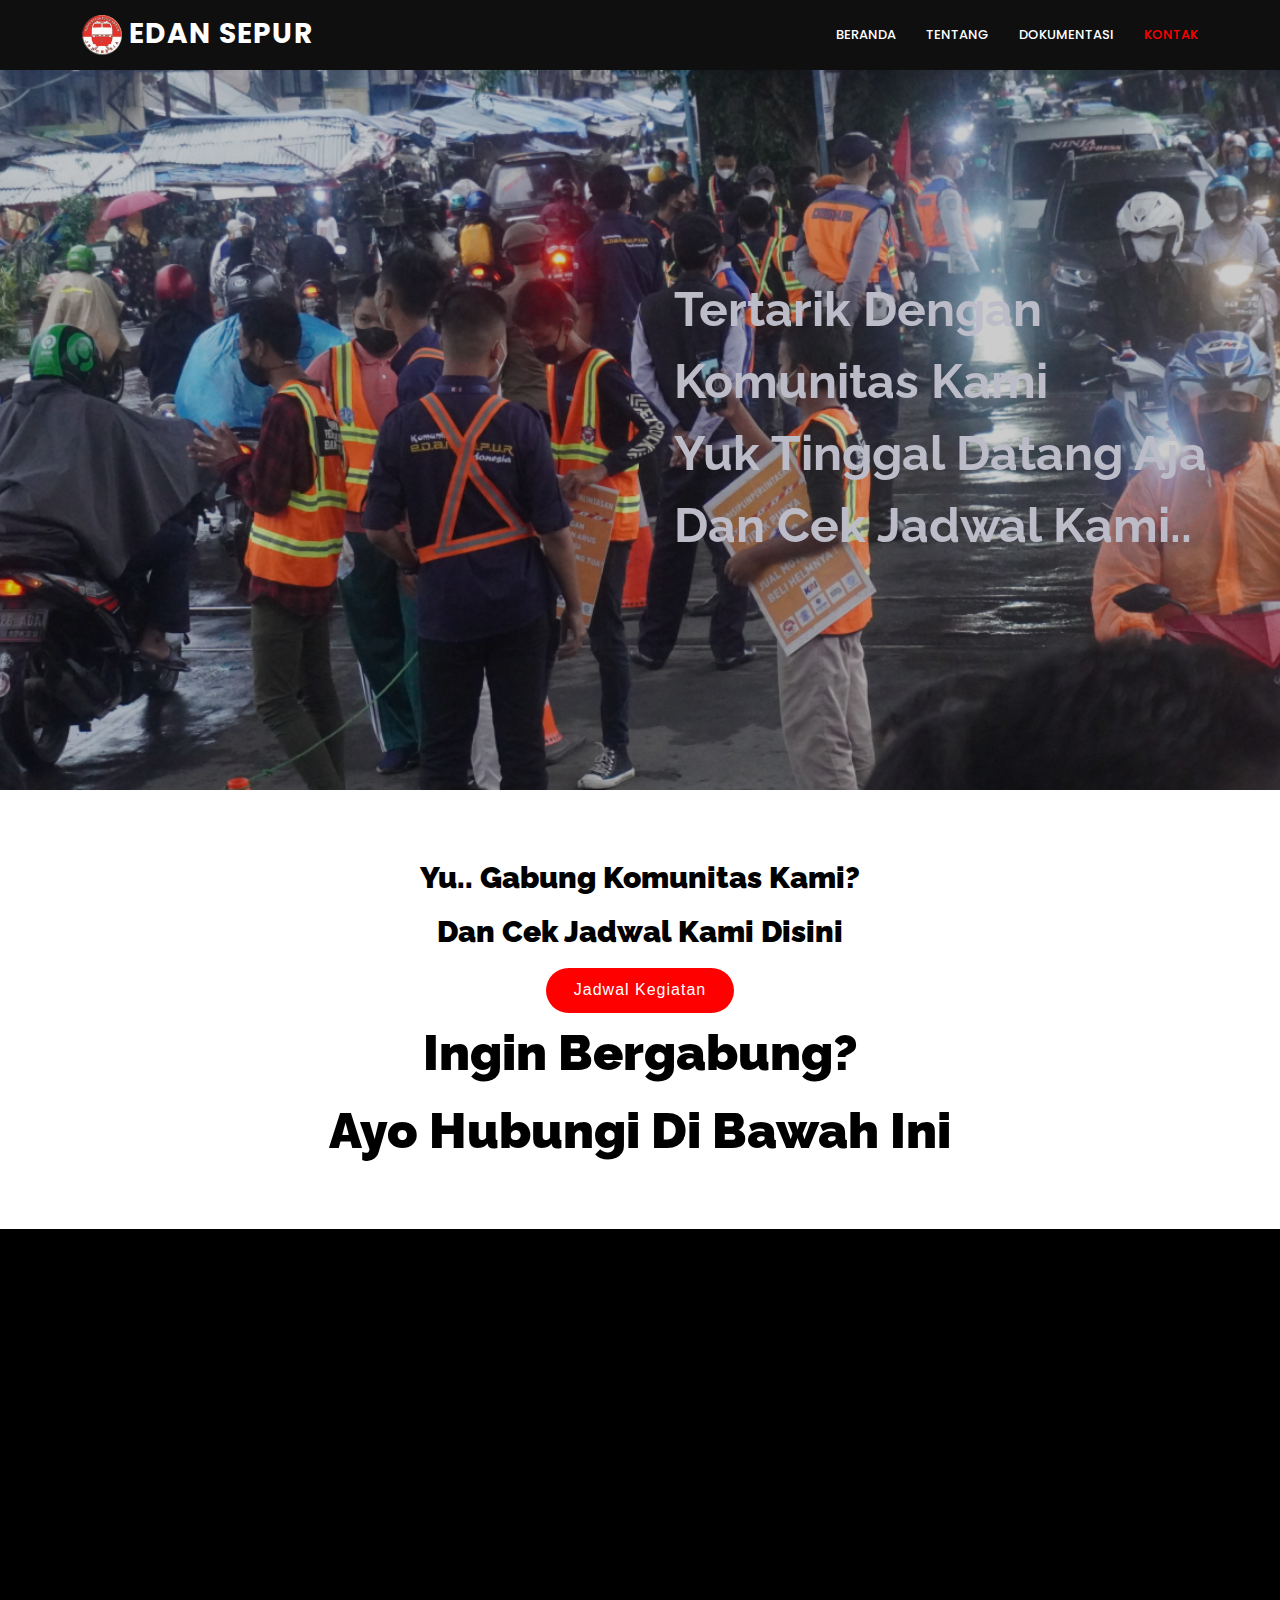
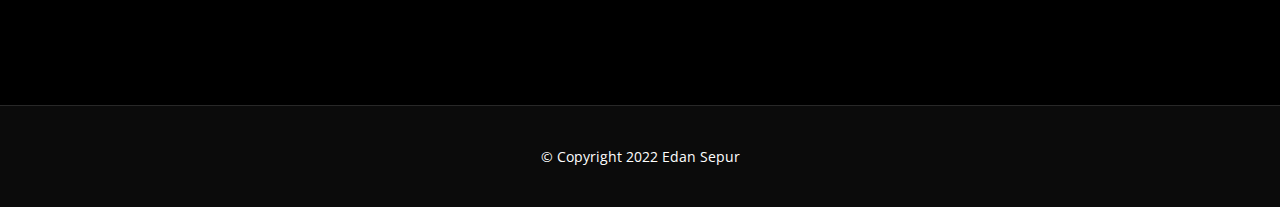
==== commit c9587f7e: "vid" ====
--- a/contact.html
+++ b/contact.html
@@ -73,7 +73,7 @@
         <h1>Dan Cek Jadwal Kami Disini</h1>
       </div>
       <div class="d-flex justify-content-center">
-        <a href="#" class="buy-btn">Get Started</a>
+        <a href="assets/img/foto/8.jpg" class="buy-btn">Jadwal Kegiatan</a>
       </div>
       <div class="d-flex justify-content-center">
         <h2>Ingin Bergabung?</h2>
